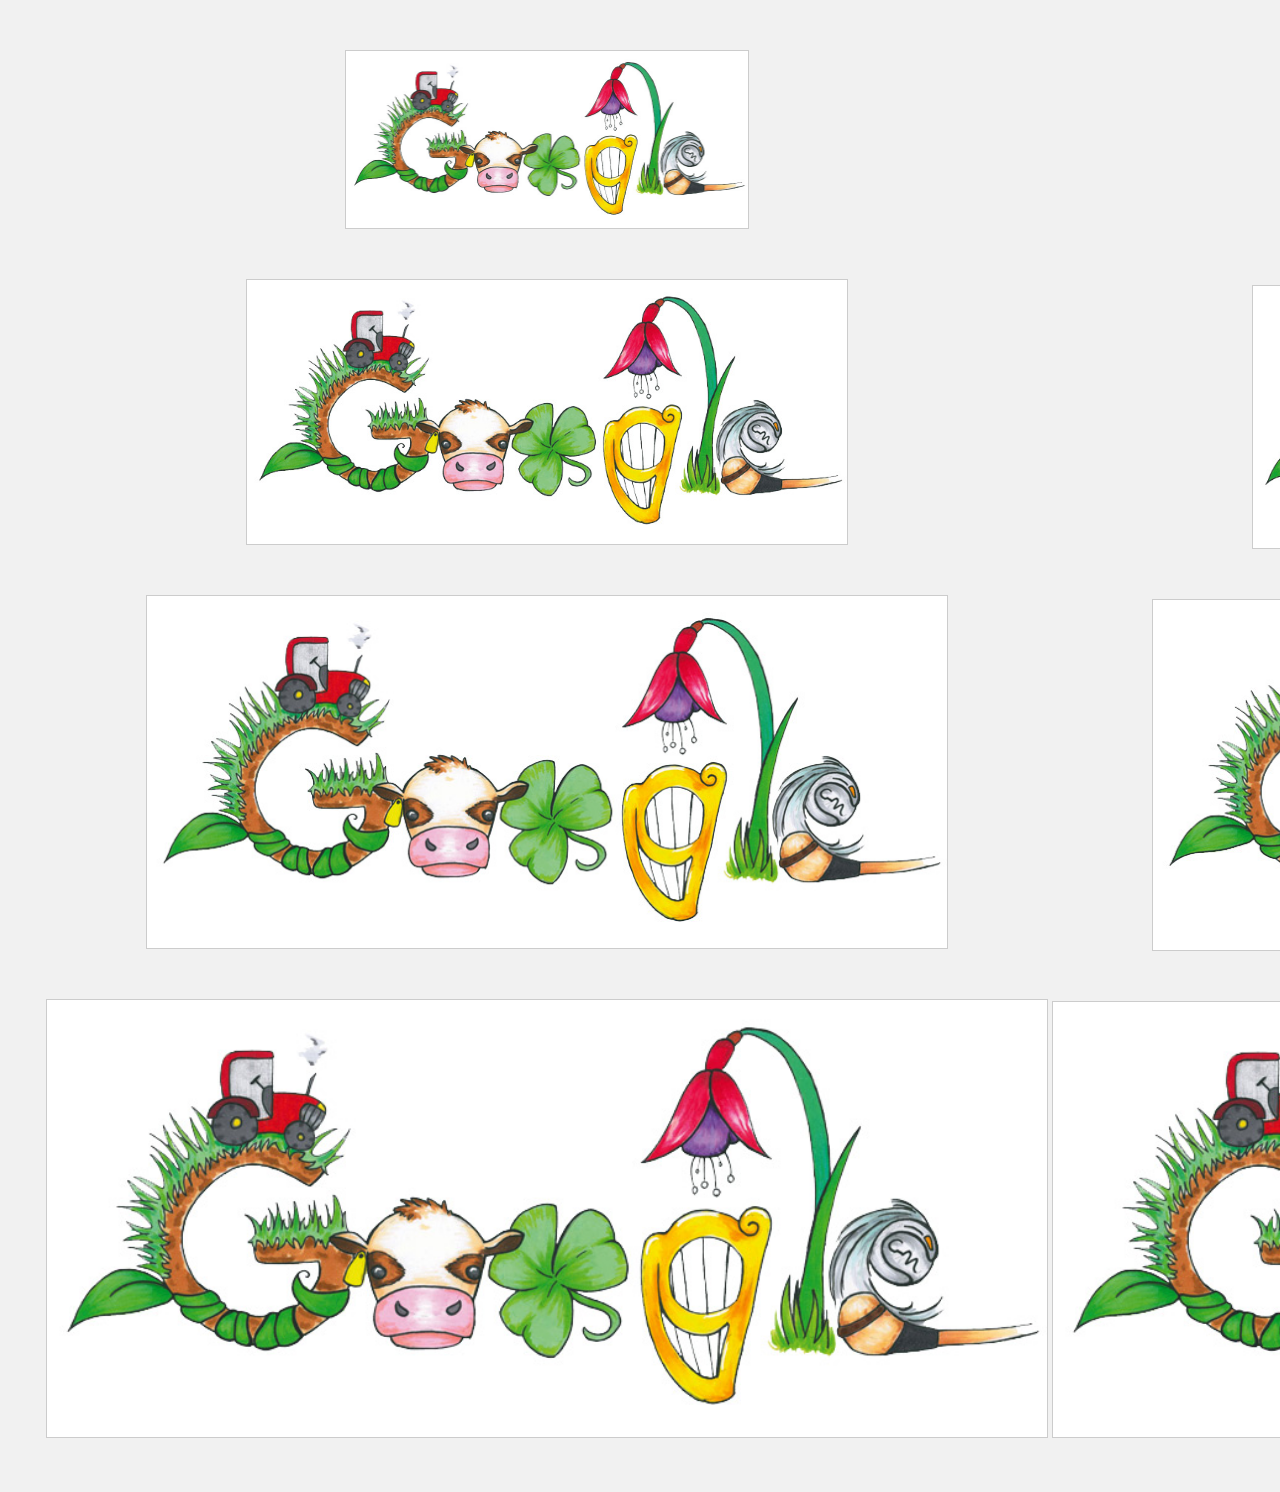
==== svg/svg.html @ 91e7ada0 "添加SVG文件夹" ====
<!DOCTYPE html>
<html lang="en">
<head>
	<meta charset="UTF-8">
	<title>svg</title>
	<style>
		*{
			padding: 0;
			margin: 0;
			border: 0;
		}
		body {
			background-color: #f1f1f1;
		}
		.clearfix:after{clear: both;content:"";display: table;}
		.main {
			min-width: 2100px;
			text-align: center;
		}
		.main1,.main2 {
			display: inline-block;
		}
		.main img {
			display: block;
			margin: 50px auto;
			border: 1px solid #ccc;
		}
	</style>
</head>
<body>
	<div class="main clearfix">
		<div class="main1">
			<img src="images/google.svg" width="402" height="177" alt="">
			<img src="images/google.svg" width="600" height="264" alt="">
			<img src="images/google.svg" width="800" height="352" alt="">
			<img src="images/google.svg" width="1000" height="437" alt="">
		</div>
		<div class="main2">
			<img src="images/google.svg" width="400" height="175" alt="">
			<img src="images/google.svg" width="600" height="262" alt="">
			<img src="images/google.svg" width="800" height="350" alt="">
			<img src="images/google.svg" width="1000" height="435" alt="">
		</div>
	</div>
</body>
</html>
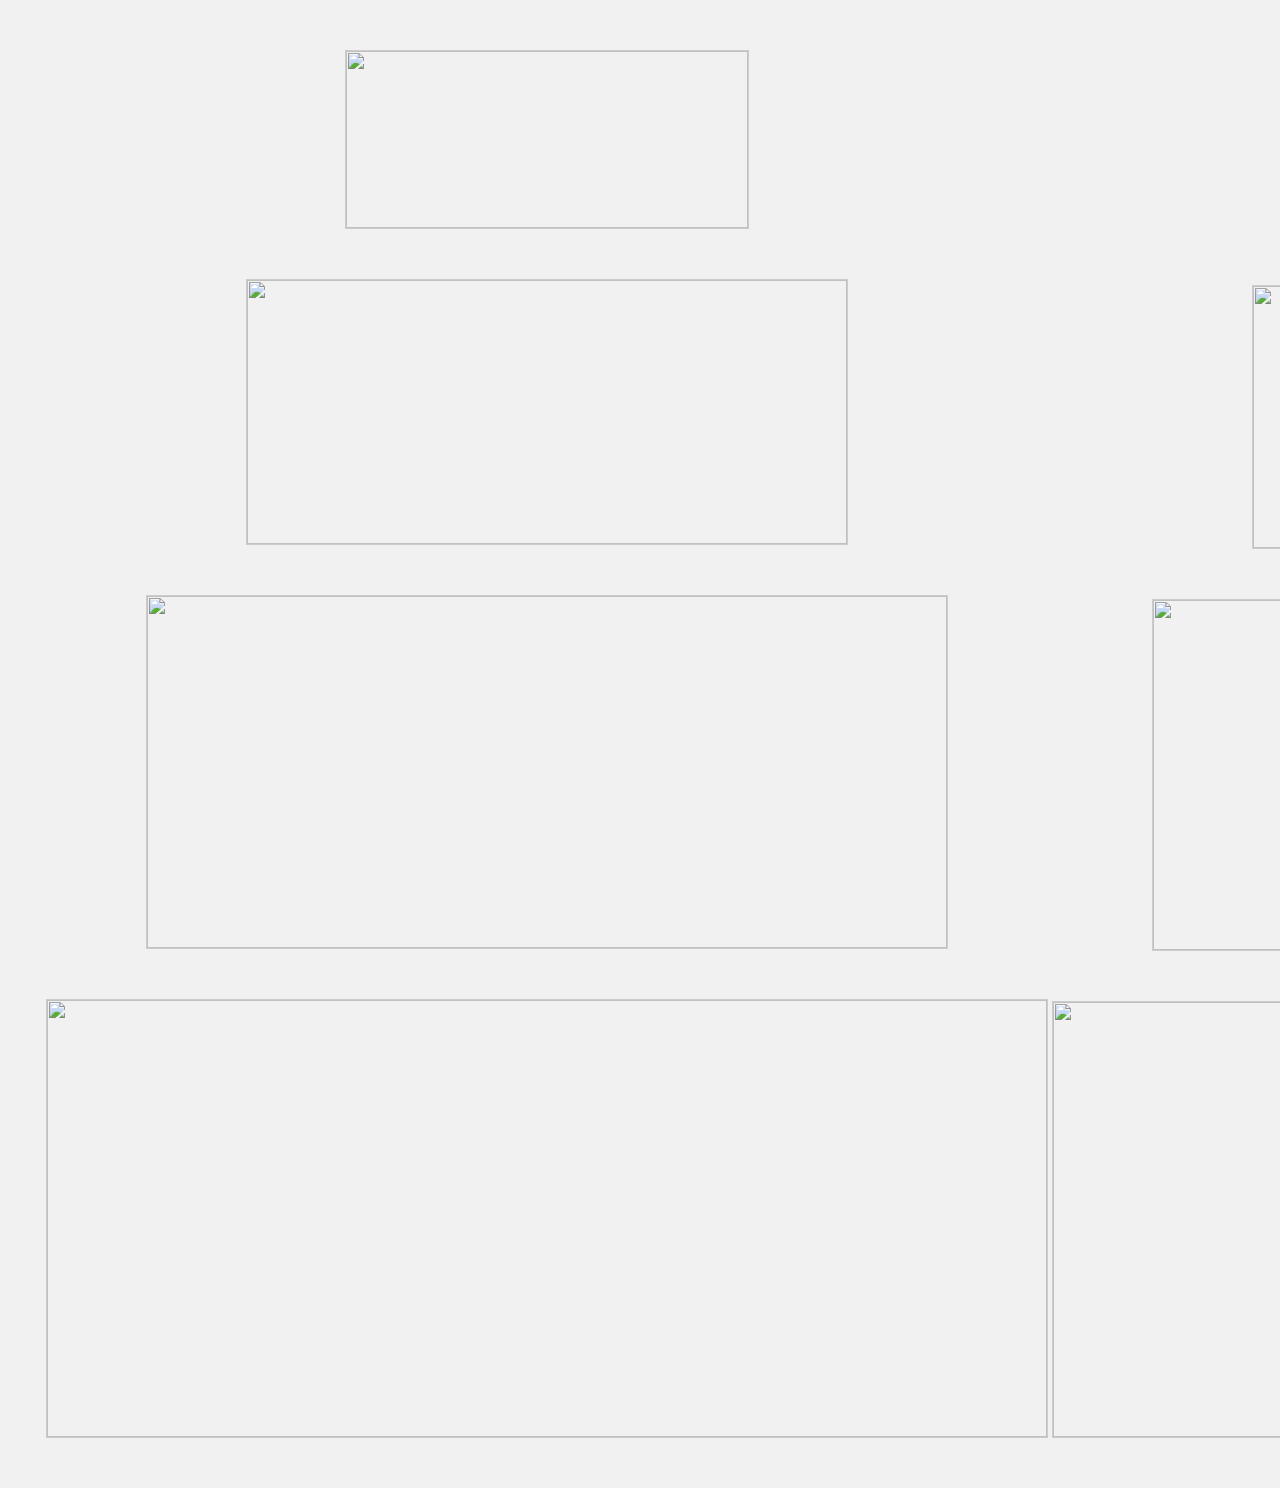
==== commit 866b5926: "修改svg.html的图片链接" ====
--- a/svg/svg.html
+++ b/svg/svg.html
@@ -30,16 +30,16 @@
 <body>
 	<div class="main clearfix">
 		<div class="main1">
-			<img src="images/google.svg" width="402" height="177" alt="">
-			<img src="images/google.svg" width="600" height="264" alt="">
-			<img src="images/google.svg" width="800" height="352" alt="">
-			<img src="images/google.svg" width="1000" height="437" alt="">
+			<img src="https://github.com/EatFishProject/Firststage/blob/master/svg/images/google.svg" width="402" height="177" alt="">
+			<img src="https://github.com/EatFishProject/Firststage/blob/master/svg/images/google.svg" width="600" height="264" alt="">
+			<img src="https://github.com/EatFishProject/Firststage/blob/master/svg/images/google.svg" width="800" height="352" alt="">
+			<img src="https://github.com/EatFishProject/Firststage/blob/master/svg/images/google.svg" width="1000" height="437" alt="">
 		</div>
 		<div class="main2">
-			<img src="images/google.svg" width="400" height="175" alt="">
-			<img src="images/google.svg" width="600" height="262" alt="">
-			<img src="images/google.svg" width="800" height="350" alt="">
-			<img src="images/google.svg" width="1000" height="435" alt="">
+			<img src="https://github.com/EatFishProject/Firststage/blob/master/svg/images/google.png" width="400" height="175" alt="">
+			<img src="https://github.com/EatFishProject/Firststage/blob/master/svg/images/google.png" width="600" height="262" alt="">
+			<img src="https://github.com/EatFishProject/Firststage/blob/master/svg/images/google.png" width="800" height="350" alt="">
+			<img src="https://github.com/EatFishProject/Firststage/blob/master/svg/images/google.png" width="1000" height="435" alt="">
 		</div>
 	</div>
 </body>
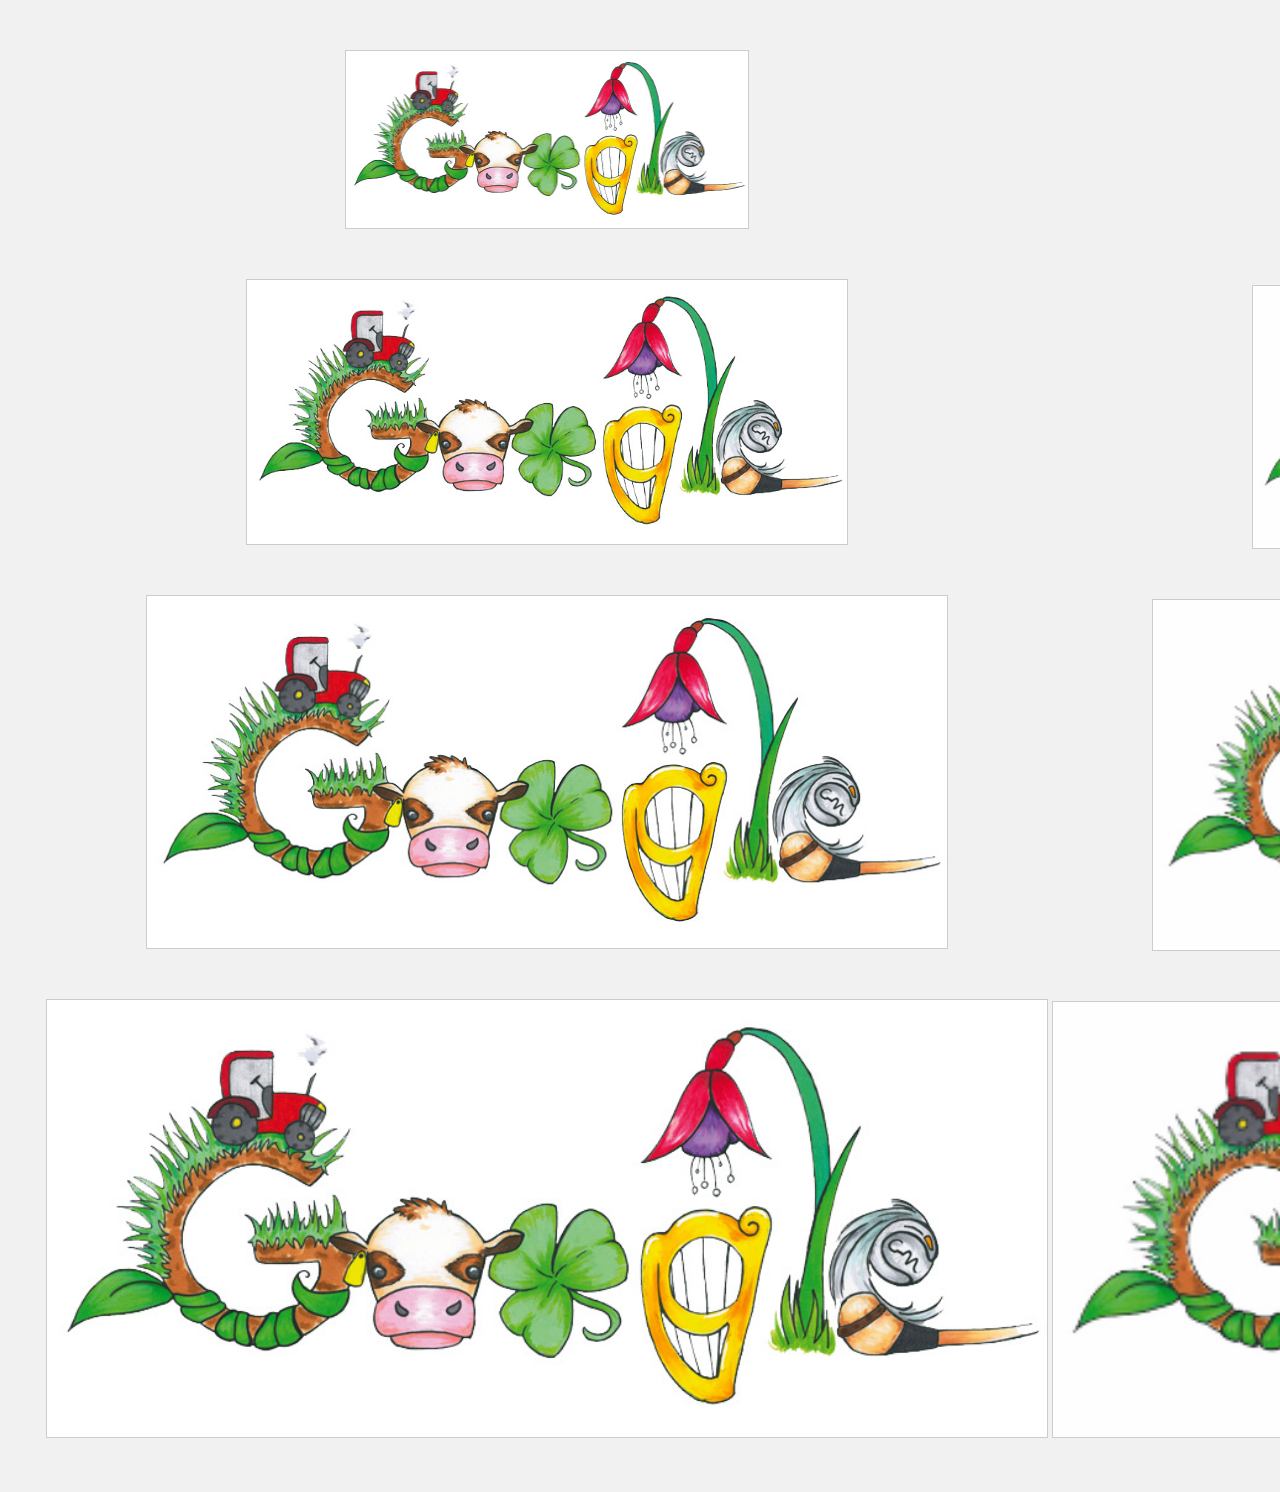
==== commit f347e2c0: "fix img adress" ====
--- a/svg/svg.html
+++ b/svg/svg.html
@@ -30,16 +30,16 @@
 <body>
 	<div class="main clearfix">
 		<div class="main1">
-			<img src="https://github.com/EatFishProject/Firststage/blob/master/svg/images/google.svg" width="402" height="177" alt="">
-			<img src="https://github.com/EatFishProject/Firststage/blob/master/svg/images/google.svg" width="600" height="264" alt="">
-			<img src="https://github.com/EatFishProject/Firststage/blob/master/svg/images/google.svg" width="800" height="352" alt="">
-			<img src="https://github.com/EatFishProject/Firststage/blob/master/svg/images/google.svg" width="1000" height="437" alt="">
+			<img src="images/google.svg" width="402" height="177" alt="">
+			<img src="images/google.svg" width="600" height="264" alt="">
+			<img src="images/google.svg" width="800" height="352" alt="">
+			<img src="images/google.svg" width="1000" height="437" alt="">
 		</div>
 		<div class="main2">
-			<img src="https://github.com/EatFishProject/Firststage/blob/master/svg/images/google.png" width="400" height="175" alt="">
-			<img src="https://github.com/EatFishProject/Firststage/blob/master/svg/images/google.png" width="600" height="262" alt="">
-			<img src="https://github.com/EatFishProject/Firststage/blob/master/svg/images/google.png" width="800" height="350" alt="">
-			<img src="https://github.com/EatFishProject/Firststage/blob/master/svg/images/google.png" width="1000" height="435" alt="">
+			<img src="images/google.png" width="400" height="175" alt="">
+			<img src="images/google.png" width="600" height="262" alt="">
+			<img src="images/google.png" width="800" height="350" alt="">
+			<img src="images/google.png" width="1000" height="435" alt="">
 		</div>
 	</div>
 </body>
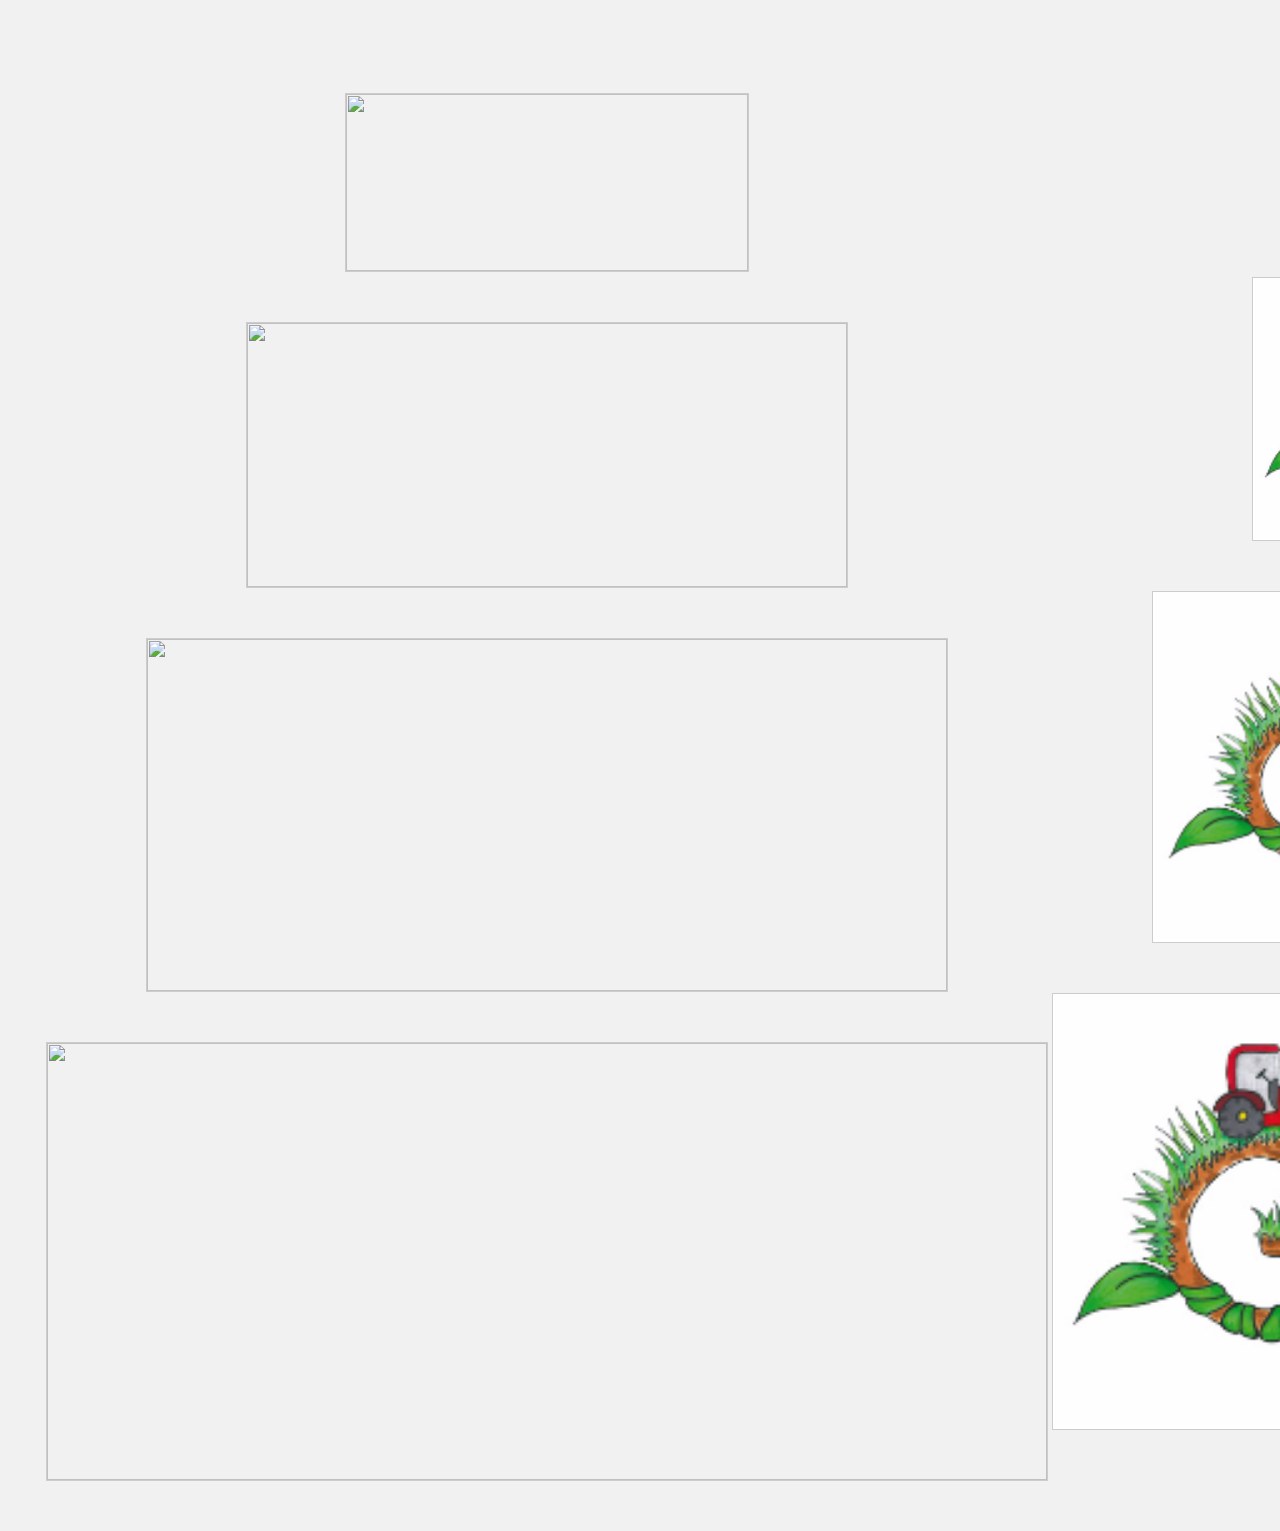
==== commit 956a202a: "解决冲突" ====
--- a/svg/svg.html
+++ b/svg/svg.html
@@ -30,10 +30,10 @@
 <body>
 	<div class="main clearfix">
 		<div class="main1">
-			<img src="images/google.svg" width="402" height="177" alt="">
-			<img src="images/google.svg" width="600" height="264" alt="">
-			<img src="images/google.svg" width="800" height="352" alt="">
-			<img src="images/google.svg" width="1000" height="437" alt="">
+			<img src="https://raw.githubusercontent.com/EatFishProject/Firststage/master/svg/images/google.svg" width="402" height="177" alt="">
+			<img src="https://raw.githubusercontent.com/EatFishProject/Firststage/master/svg/images/google.svg" width="600" height="264" alt="">
+			<img src="https://raw.githubusercontent.com/EatFishProject/Firststage/master/svg/images/google.svg" width="800" height="352" alt="">
+			<img src="https://raw.githubusercontent.com/EatFishProject/Firststage/master/svg/images/google.svg" width="1000" height="437" alt="">
 		</div>
 		<div class="main2">
 			<img src="images/google.png" width="400" height="175" alt="">
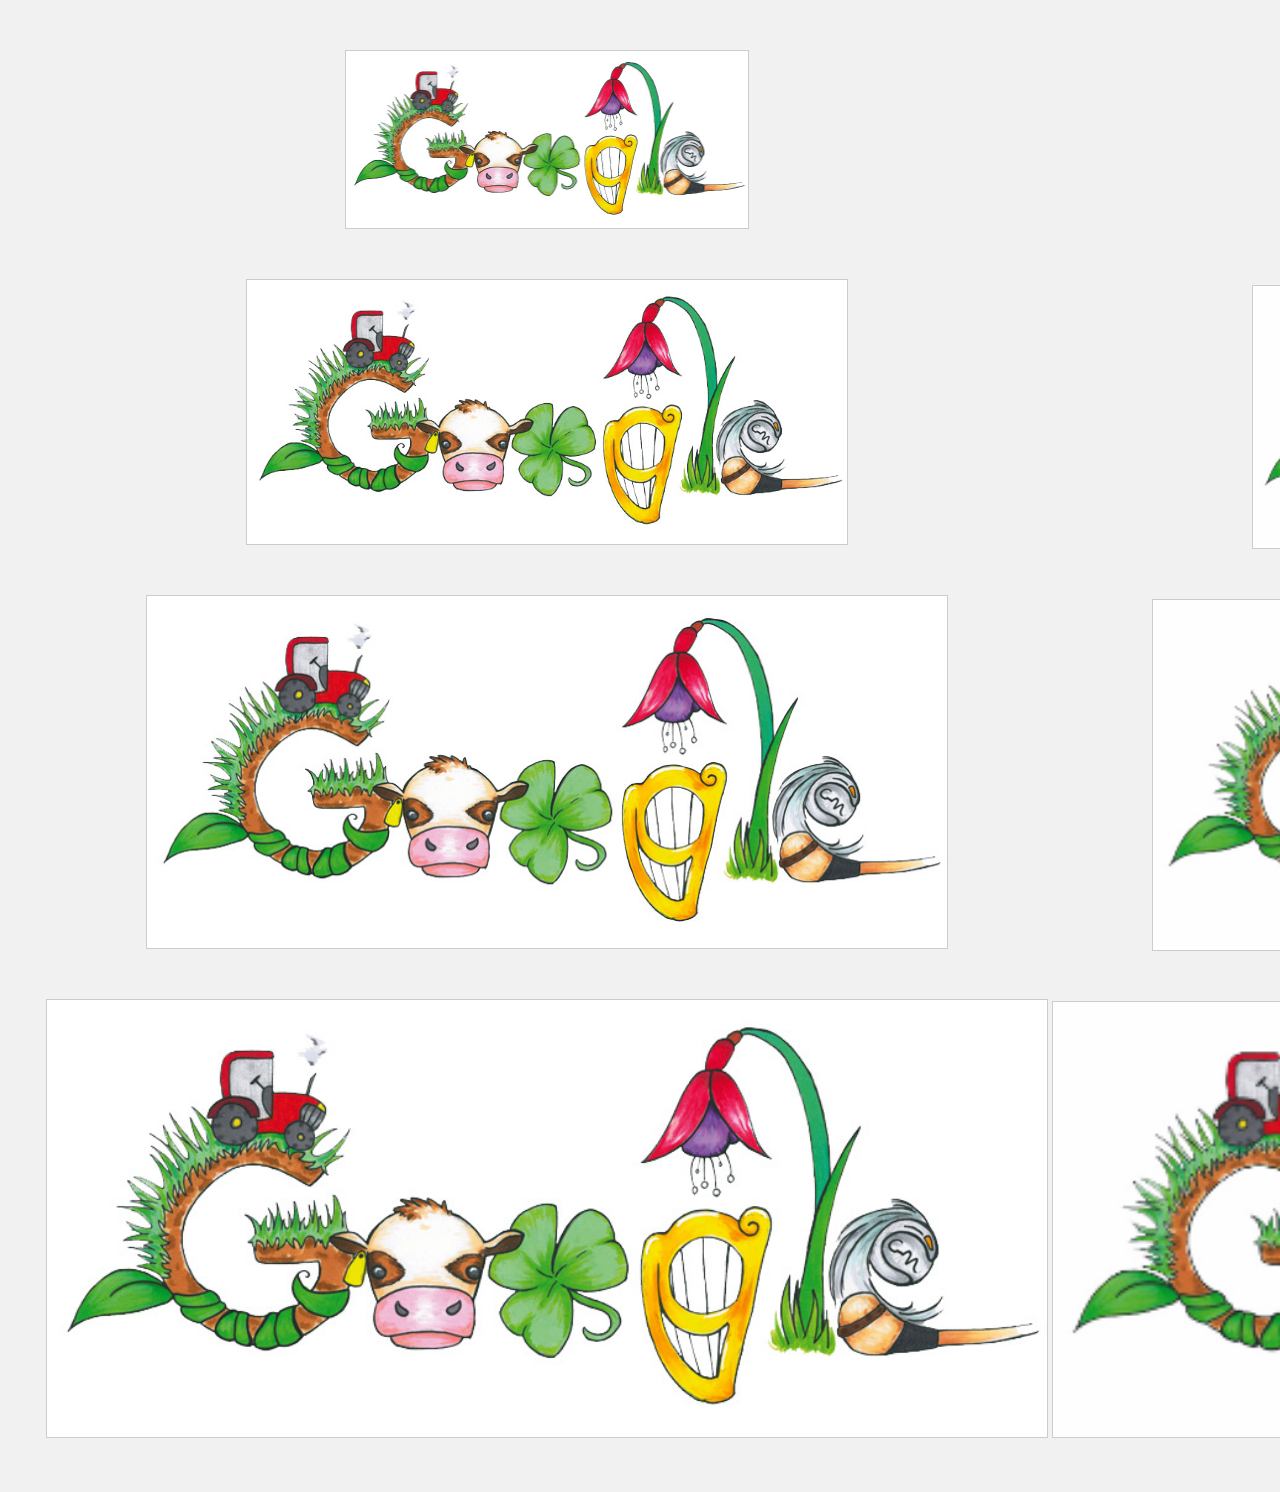
==== commit 609ebea6: "fix svg's adress" ====
--- a/svg/svg.html
+++ b/svg/svg.html
@@ -30,10 +30,10 @@
 <body>
 	<div class="main clearfix">
 		<div class="main1">
-			<img src="https://raw.githubusercontent.com/EatFishProject/Firststage/master/svg/images/google.svg" width="402" height="177" alt="">
-			<img src="https://raw.githubusercontent.com/EatFishProject/Firststage/master/svg/images/google.svg" width="600" height="264" alt="">
-			<img src="https://raw.githubusercontent.com/EatFishProject/Firststage/master/svg/images/google.svg" width="800" height="352" alt="">
-			<img src="https://raw.githubusercontent.com/EatFishProject/Firststage/master/svg/images/google.svg" width="1000" height="437" alt="">
+			<img src="images/google.svg" width="402" height="177" alt="">
+			<img src="images/google.svg" width="600" height="264" alt="">
+			<img src="images/google.svg" width="800" height="352" alt="">
+			<img src="images/google.svg" width="1000" height="437" alt="">
 		</div>
 		<div class="main2">
 			<img src="images/google.png" width="400" height="175" alt="">
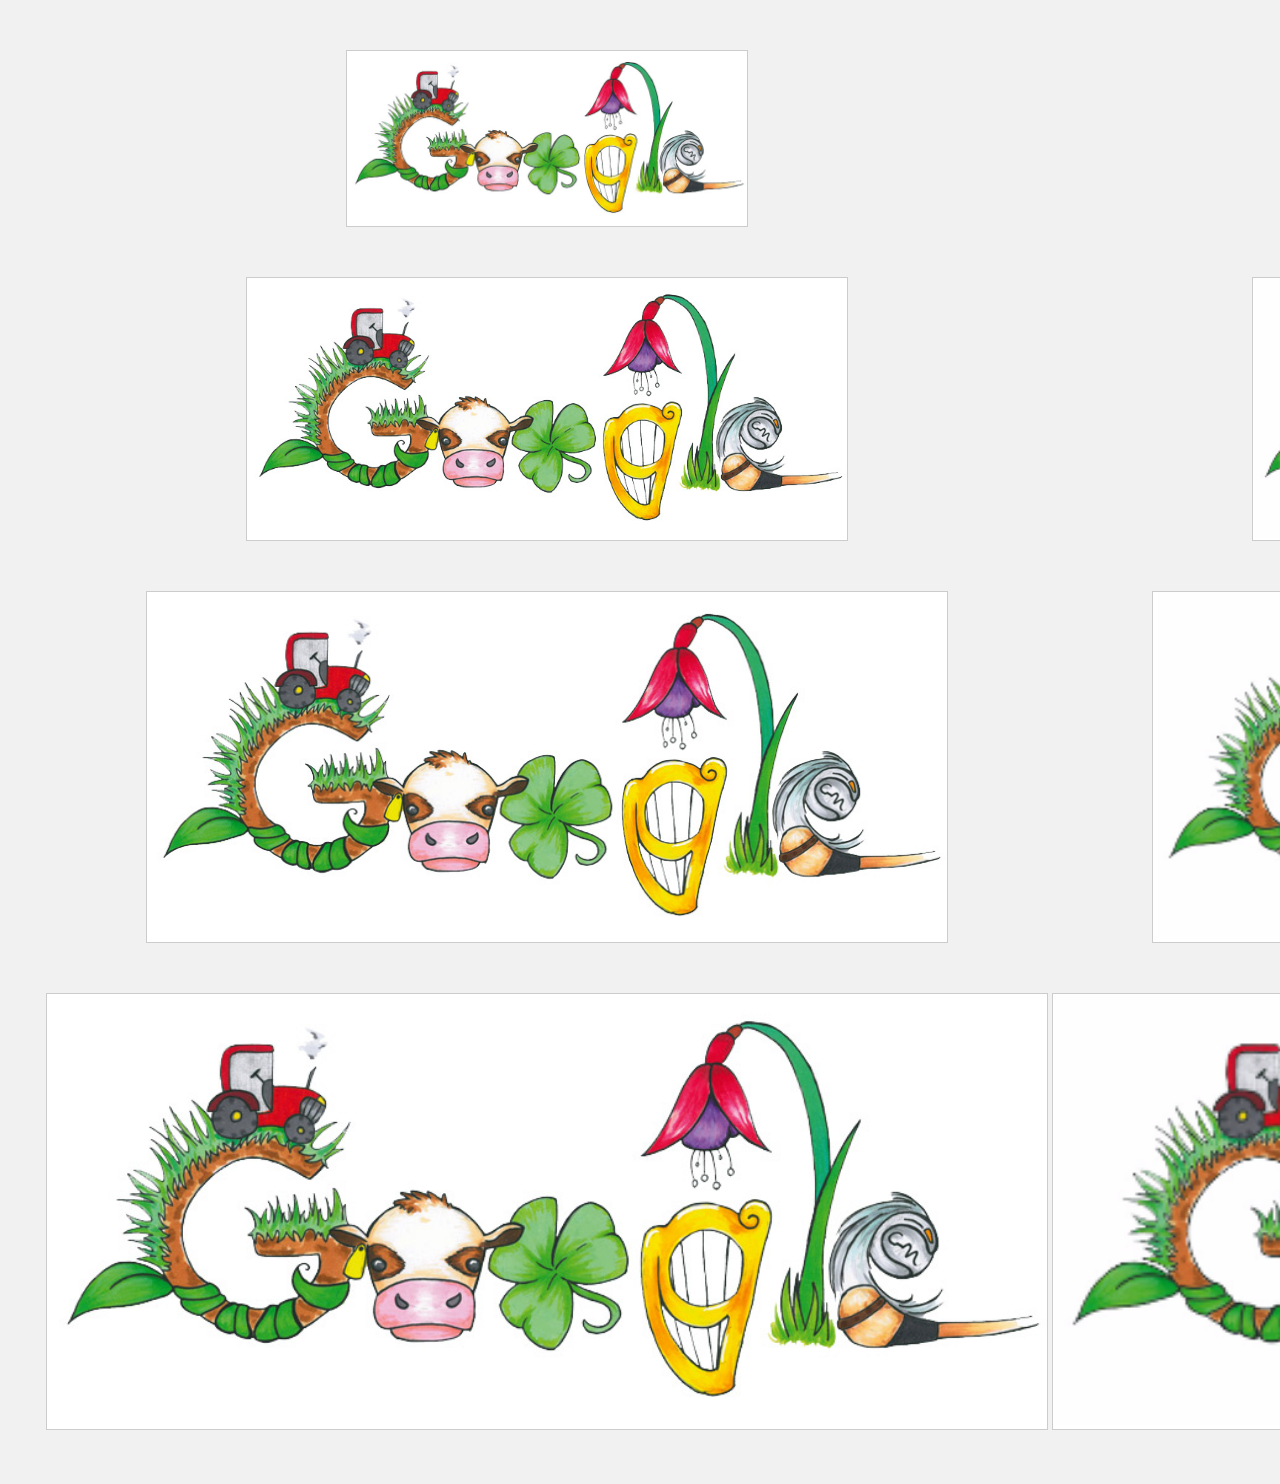
==== commit 7dc28de2: "fixed svg size" ====
--- a/svg/svg.html
+++ b/svg/svg.html
@@ -30,10 +30,10 @@
 <body>
 	<div class="main clearfix">
 		<div class="main1">
-			<img src="images/google.svg" width="402" height="177" alt="">
-			<img src="images/google.svg" width="600" height="264" alt="">
-			<img src="images/google.svg" width="800" height="352" alt="">
-			<img src="images/google.svg" width="1000" height="437" alt="">
+			<img src="images/google.svg" width="400" height="175" alt="">
+			<img src="images/google.svg" width="600" height="262" alt="">
+			<img src="images/google.svg" width="800" height="350" alt="">
+			<img src="images/google.svg" width="1000" height="435" alt="">
 		</div>
 		<div class="main2">
 			<img src="images/google.png" width="400" height="175" alt="">
